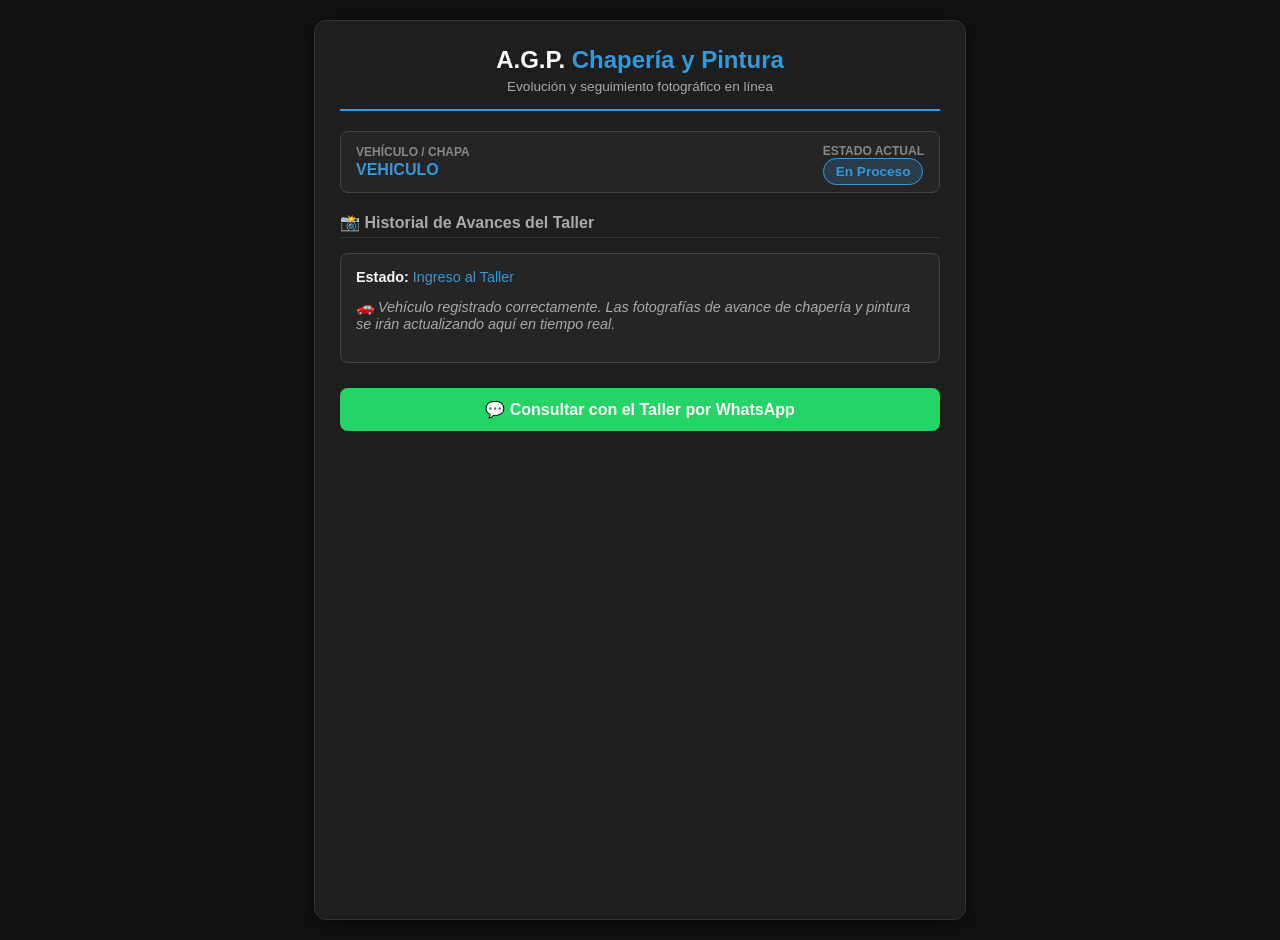
==== cliente.html @ 614b1f38 "Update cliente.html" ====
<!DOCTYPE html>
<html lang="es">
<head>
    <meta charset="UTF-8">
    <meta name="viewport" content="width=device-width, initial-scale=1.0">
    <title>Historial del Vehículo - A.G.P. Chapería y Pintura</title>
    <style>
        body {
            background-color: #121212;
            color: #f5f5f5;
            font-family: 'Segoe UI', Tahoma, Geneva, Verdana, sans-serif;
            margin: 0;
            padding: 20px;
            display: flex;
            justify-content: center;
            min-height: 100vh;
        }
        .container {
            width: 100%;
            max-width: 600px;
            background: #1e1e1e;
            border: 1px solid #333;
            border-radius: 12px;
            padding: 25px;
            box-shadow: 0 4px 20px rgba(0,0,0,0.6);
        }
        header {
            text-align: center;
            border-bottom: 2px solid #3498db;
            padding-bottom: 15px;
            margin-bottom: 20px;
        }
        header h1 {
            font-size: 1.5rem;
            margin: 0 0 5px 0;
            color: #fff;
        }
        header h1 span {
            color: #3498db;
        }
        header p {
            color: #aaa;
            font-size: 0.85rem;
            margin: 0;
        }
        .info-header {
            display: flex;
            justify-content: space-between;
            align-items: center;
            background: #252525;
            padding: 12px 15px;
            border-radius: 8px;
            margin-bottom: 20px;
            border: 1px solid #444;
        }
        .info-label {
            font-size: 0.75rem;
            color: #888;
            text-transform: uppercase;
            font-weight: bold;
        }
        .info-value {
            font-size: 1rem;
            color: #fff;
            font-weight: bold;
            margin-top: 2px;
        }
        .status-badge {
            background: rgba(52, 152, 219, 0.2);
            color: #3498db;
            border: 1px solid #3498db;
            padding: 5px 12px;
            border-radius: 20px;
            font-weight: bold;
            font-size: 0.85rem;
        }
        .timeline-card {
            background: #252525;
            border: 1px solid #444;
            border-radius: 8px;
            padding: 15px;
            margin-bottom: 15px;
        }
        .timeline-date {
            font-size: 0.75rem;
            color: #aaa;
            margin-bottom: 8px;
            text-align: right;
        }
        .vehicle-img {
            width: 100%;
            max-height: 320px;
            object-fit: cover;
            border-radius: 6px;
            border: 1px solid #555;
            margin-top: 10px;
        }
        .comment-box {
            background: #1e1e1e;
            padding: 10px;
            border-radius: 6px;
            border-left: 4px solid #3498db;
            margin-top: 10px;
        }
        .whatsapp-btn {
            display: block;
            background-color: #25d366;
            color: white;
            text-align: center;
            padding: 12px;
            border-radius: 8px;
            text-decoration: none;
            font-weight: bold;
            font-size: 1rem;
            margin-top: 25px;
        }
        .whatsapp-btn:hover {
            background-color: #1ebe5d;
        }
    </style>
</head>
<body>

    <div class="container" id="mainCard">
        <header>
            <h1>A.G.P. <span>Chapería y Pintura</span></h1>
            <p>Evolución y seguimiento fotográfico en línea</p>
        </header>

        <div id="contentSection">
            <div class="info-header">
                <div>
                    <div class="info-label">Vehículo / Chapa</div>
                    <div class="info-value" id="lblPlate" style="color: #3498db;">-</div>
                </div>
                <div>
                    <div class="info-label">Estado Actual</div>
                    <div style="margin-top: 4px;"><span id="lblStatus" class="status-badge">En Proceso</span></div>
                </div>
            </div>

            <h3 style="font-size: 1rem; color: #aaa; margin-bottom: 15px; border-bottom: 1px solid #333; padding-bottom: 5px;">📸 Historial de Avances del Taller</h3>
            
            <div id="timelineContainer">
                <!-- Se llena dinámicamente -->
            </div>

            <a id="btnWp" href="#" target="_blank" class="whatsapp-btn">💬 Consultar con el Taller por WhatsApp</a>
        </div>
    </div>

    <script>
        const urlParams = new URLSearchParams(window.location.search);
        const chapaBusqueda = urlParams.get('chapa') || 'VEHICULO';

        let trackings = JSON.parse(localStorage.getItem('agp_tracking')) || [];
        let vehiculos = JSON.parse(localStorage.getItem('agp_vehicles')) || [];

        let historialAuto = trackings.filter(t => t.plate.toUpperCase() === chapaBusqueda.toUpperCase());
        let autoVehiculo = vehiculos.find(v => v.plate.toUpperCase() === chapaBusqueda.toUpperCase());

        const timelineContainer = document.getElementById('timelineContainer');
        document.getElementById('lblPlate').innerText = chapaBusqueda.toUpperCase();

        if (historialAuto.length > 0) {
            document.getElementById('lblStatus').innerText = historialAuto[0].status;
            timelineContainer.innerHTML = '';
            historialAuto.forEach(item => {
                timelineContainer.innerHTML += `
                    <div class="timeline-card">
                        <div class="timeline-date">🕒 ${item.date || 'Reciente'}</div>
                        <p style="margin: 0 0 5px 0; font-size: 0.9rem;"><strong>Etapa:</strong> <span style="color: #3498db;">${item.status}</span></p>
                        ${item.photo ? `<img src="${item.photo}" class="vehicle-img" alt="Foto">` : ''}
                        ${item.comment ? `<div class="comment-box"><p style="margin:0; font-size:0.9rem; color:#ddd;">"${item.comment}"</p></div>` : ''}
                    </div>
                `;
            });
        } else {
            // Si entra por primera vez y aún no cargó datos en la nube web, mostramos una tarjeta base con la chapa
            document.getElementById('lblStatus').innerText = autoVehiculo ? autoVehiculo.status : "En Proceso";
            timelineContainer.innerHTML = `
                <div class="timeline-card">
                    <p style="margin: 0 0 5px 0; font-size: 0.9rem;"><strong>Estado:</strong> <span style="color: #3498db;">${autoVehiculo ? autoVehiculo.status : "Ingreso al Taller"}</span></p>
                    <p style="color: #aaa; font-style: italic; font-size: 0.9rem;">🚗 Vehículo registrado correctamente. Las fotografías de avance de chapería y pintura se irán actualizando aquí en tiempo real.</p>
                </div>
            `;
        }

        const msgWp = encodeURIComponent(`Hola A.G.P., consulto por el estado de mi vehículo chapa ${chapaBusqueda.toUpperCase()}.`);
        document.getElementById('btnWp').href = `https://wa.me/595981409723?text=${msgWp}`;
    </script>
</body>
</html>
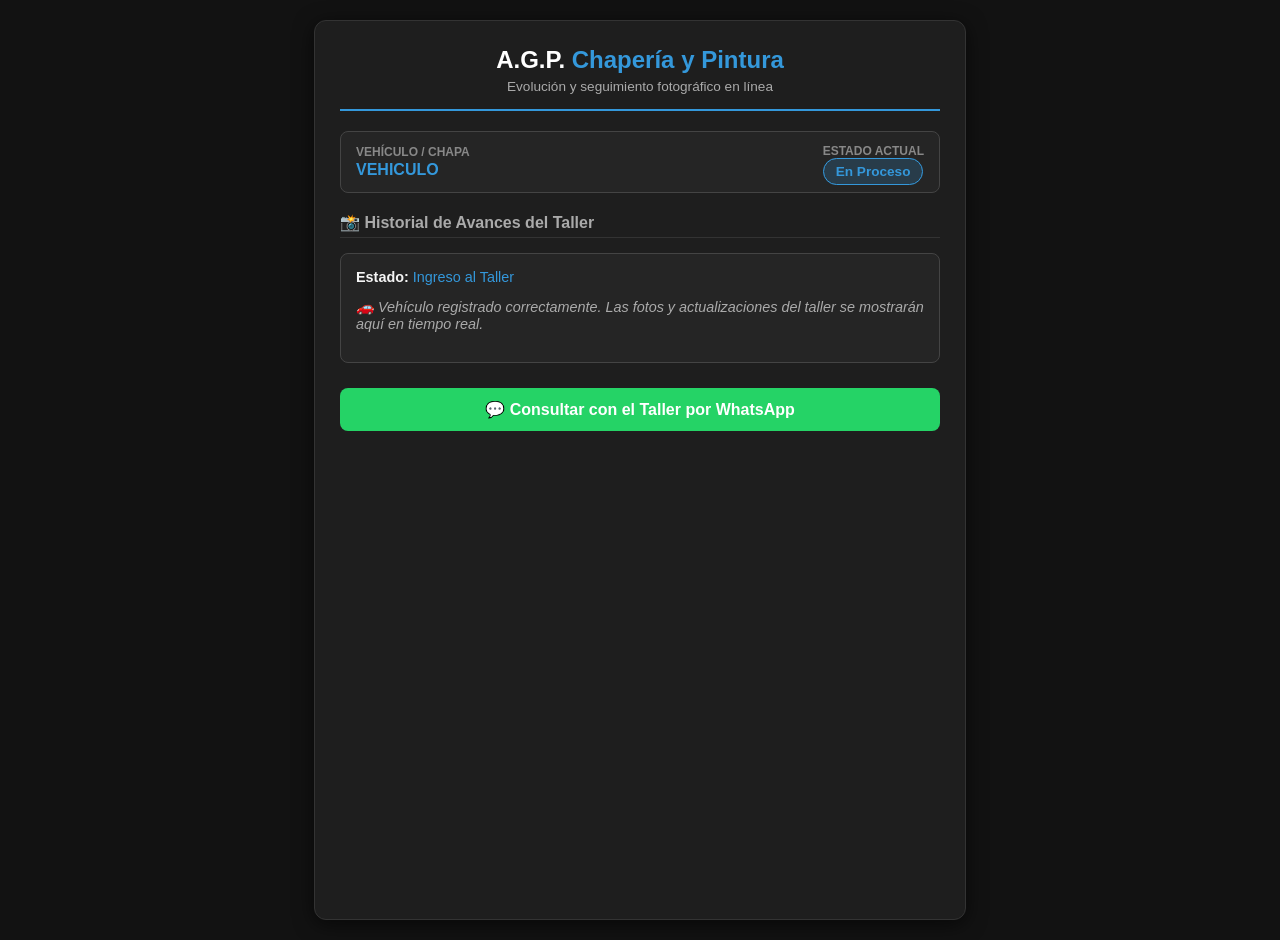
==== commit 5c1c17c5: "Update cliente.html" ====
--- a/cliente.html
+++ b/cliente.html
@@ -153,14 +153,15 @@
         const urlParams = new URLSearchParams(window.location.search);
         const chapaBusqueda = urlParams.get('chapa') || 'VEHICULO';
 
+        document.getElementById('lblPlate').innerText = chapaBusqueda.toUpperCase();
+
         let trackings = JSON.parse(localStorage.getItem('agp_tracking')) || [];
         let vehiculos = JSON.parse(localStorage.getItem('agp_vehicles')) || [];
 
-        let historialAuto = trackings.filter(t => t.plate.toUpperCase() === chapaBusqueda.toUpperCase());
-        let autoVehiculo = vehiculos.find(v => v.plate.toUpperCase() === chapaBusqueda.toUpperCase());
+        let historialAuto = trackings.filter(t => t.plate && t.plate.toUpperCase() === chapaBusqueda.toUpperCase());
+        let autoVehiculo = vehiculos.find(v => v.plate && v.plate.toUpperCase() === chapaBusqueda.toUpperCase());
 
         const timelineContainer = document.getElementById('timelineContainer');
-        document.getElementById('lblPlate').innerText = chapaBusqueda.toUpperCase();
 
         if (historialAuto.length > 0) {
             document.getElementById('lblStatus').innerText = historialAuto[0].status;
@@ -176,12 +177,11 @@
                 `;
             });
         } else {
-            // Si entra por primera vez y aún no cargó datos en la nube web, mostramos una tarjeta base con la chapa
             document.getElementById('lblStatus').innerText = autoVehiculo ? autoVehiculo.status : "En Proceso";
             timelineContainer.innerHTML = `
                 <div class="timeline-card">
                     <p style="margin: 0 0 5px 0; font-size: 0.9rem;"><strong>Estado:</strong> <span style="color: #3498db;">${autoVehiculo ? autoVehiculo.status : "Ingreso al Taller"}</span></p>
-                    <p style="color: #aaa; font-style: italic; font-size: 0.9rem;">🚗 Vehículo registrado correctamente. Las fotografías de avance de chapería y pintura se irán actualizando aquí en tiempo real.</p>
+                    <p style="color: #aaa; font-style: italic; font-size: 0.9rem;">🚗 Vehículo registrado correctamente. Las fotos y actualizaciones del taller se mostrarán aquí en tiempo real.</p>
                 </div>
             `;
         }
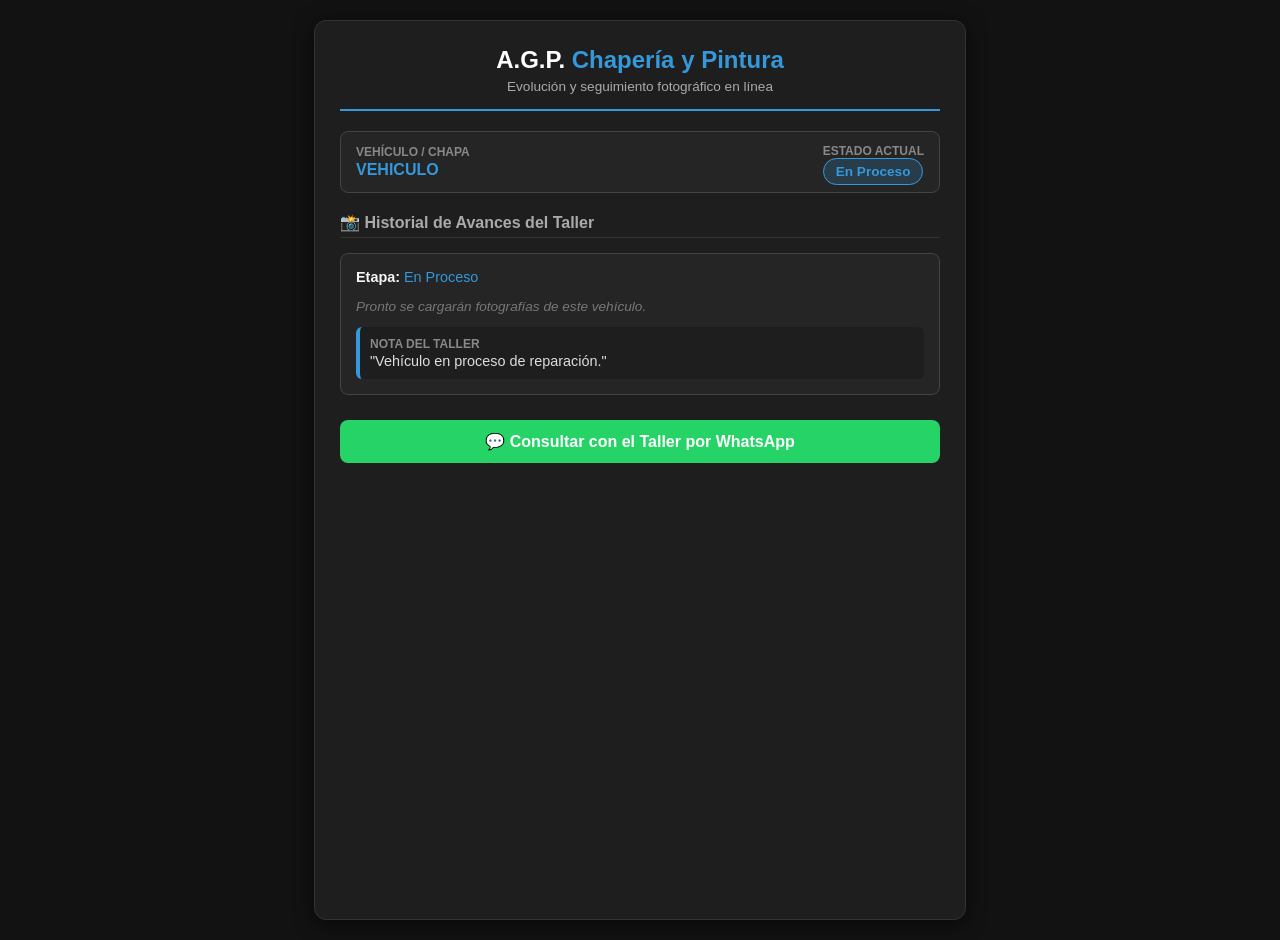
==== commit 85cf6b65: "Update cliente.html" ====
--- a/cliente.html
+++ b/cliente.html
@@ -59,12 +59,6 @@
             text-transform: uppercase;
             font-weight: bold;
         }
-        .info-value {
-            font-size: 1rem;
-            color: #fff;
-            font-weight: bold;
-            margin-top: 2px;
-        }
         .status-badge {
             background: rgba(52, 152, 219, 0.2);
             color: #3498db;
@@ -80,12 +74,6 @@
             border-radius: 8px;
             padding: 15px;
             margin-bottom: 15px;
-        }
-        .timeline-date {
-            font-size: 0.75rem;
-            color: #aaa;
-            margin-bottom: 8px;
-            text-align: right;
         }
         .vehicle-img {
             width: 100%;
@@ -121,7 +109,7 @@
 </head>
 <body>
 
-    <div class="container" id="mainCard">
+    <div class="container">
         <header>
             <h1>A.G.P. <span>Chapería y Pintura</span></h1>
             <p>Evolución y seguimiento fotográfico en línea</p>
@@ -131,7 +119,7 @@
             <div class="info-header">
                 <div>
                     <div class="info-label">Vehículo / Chapa</div>
-                    <div class="info-value" id="lblPlate" style="color: #3498db;">-</div>
+                    <div class="info-value" id="lblPlate" style="color: #3498db; font-size: 1rem; font-weight: bold; margin-top: 2px;">-</div>
                 </div>
                 <div>
                     <div class="info-label">Estado Actual</div>
@@ -142,7 +130,7 @@
             <h3 style="font-size: 1rem; color: #aaa; margin-bottom: 15px; border-bottom: 1px solid #333; padding-bottom: 5px;">📸 Historial de Avances del Taller</h3>
             
             <div id="timelineContainer">
-                <!-- Se llena dinámicamente -->
+                <!-- Se llena automáticamente con la información del enlace -->
             </div>
 
             <a id="btnWp" href="#" target="_blank" class="whatsapp-btn">💬 Consultar con el Taller por WhatsApp</a>
@@ -151,42 +139,26 @@
 
     <script>
         const urlParams = new URLSearchParams(window.location.search);
-        const chapaBusqueda = urlParams.get('chapa') || 'VEHICULO';
+        const chapa = urlParams.get('chapa') || 'VEHICULO';
+        const estado = urlParams.get('estado') || 'En Proceso';
+        const comentario = urlParams.get('comentario') || 'Vehículo en proceso de reparación.';
+        const foto = urlParams.get('foto') || '';
 
-        document.getElementById('lblPlate').innerText = chapaBusqueda.toUpperCase();
-
-        let trackings = JSON.parse(localStorage.getItem('agp_tracking')) || [];
-        let vehiculos = JSON.parse(localStorage.getItem('agp_vehicles')) || [];
-
-        let historialAuto = trackings.filter(t => t.plate && t.plate.toUpperCase() === chapaBusqueda.toUpperCase());
-        let autoVehiculo = vehiculos.find(v => v.plate && v.plate.toUpperCase() === chapaBusqueda.toUpperCase());
+        document.getElementById('lblPlate').innerText = chapa.toUpperCase();
+        document.getElementById('lblStatus').innerText = estado;
 
         const timelineContainer = document.getElementById('timelineContainer');
+        timelineContainer.innerHTML = `
+            <div class="timeline-card">
+                <p style="margin: 0 0 5px 0; font-size: 0.9rem;"><strong>Etapa:</strong> <span style="color: #3498db;">${estado}</span></p>
+                ${foto ? `<img src="${foto}" class="vehicle-img" alt="Foto de avance">` : '<p style="color: #777; font-style: italic; font-size: 0.85rem;">Pronto se cargarán fotografías de este vehículo.</p>'}
+                <div class="comment-box">
+                    <div class="info-label" style="margin-bottom: 2px;">Nota del Taller</div>
+                    <p style="margin: 0; color: #ddd; font-size: 0.9rem;">"${comentario}"</p>
+                </div>
+            </div>`;
 
-        if (historialAuto.length > 0) {
-            document.getElementById('lblStatus').innerText = historialAuto[0].status;
-            timelineContainer.innerHTML = '';
-            historialAuto.forEach(item => {
-                timelineContainer.innerHTML += `
-                    <div class="timeline-card">
-                        <div class="timeline-date">🕒 ${item.date || 'Reciente'}</div>
-                        <p style="margin: 0 0 5px 0; font-size: 0.9rem;"><strong>Etapa:</strong> <span style="color: #3498db;">${item.status}</span></p>
-                        ${item.photo ? `<img src="${item.photo}" class="vehicle-img" alt="Foto">` : ''}
-                        ${item.comment ? `<div class="comment-box"><p style="margin:0; font-size:0.9rem; color:#ddd;">"${item.comment}"</p></div>` : ''}
-                    </div>
-                `;
-            });
-        } else {
-            document.getElementById('lblStatus').innerText = autoVehiculo ? autoVehiculo.status : "En Proceso";
-            timelineContainer.innerHTML = `
-                <div class="timeline-card">
-                    <p style="margin: 0 0 5px 0; font-size: 0.9rem;"><strong>Estado:</strong> <span style="color: #3498db;">${autoVehiculo ? autoVehiculo.status : "Ingreso al Taller"}</span></p>
-                    <p style="color: #aaa; font-style: italic; font-size: 0.9rem;">🚗 Vehículo registrado correctamente. Las fotos y actualizaciones del taller se mostrarán aquí en tiempo real.</p>
-                </div>
-            `;
-        }
-
-        const msgWp = encodeURIComponent(`Hola A.G.P., consulto por el estado de mi vehículo chapa ${chapaBusqueda.toUpperCase()}.`);
+        const msgWp = encodeURIComponent(`Hola A.G.P., consulto por el estado de mi vehículo chapa ${chapa.toUpperCase()}.`);
         document.getElementById('btnWp').href = `https://wa.me/595981409723?text=${msgWp}`;
     </script>
 </body>
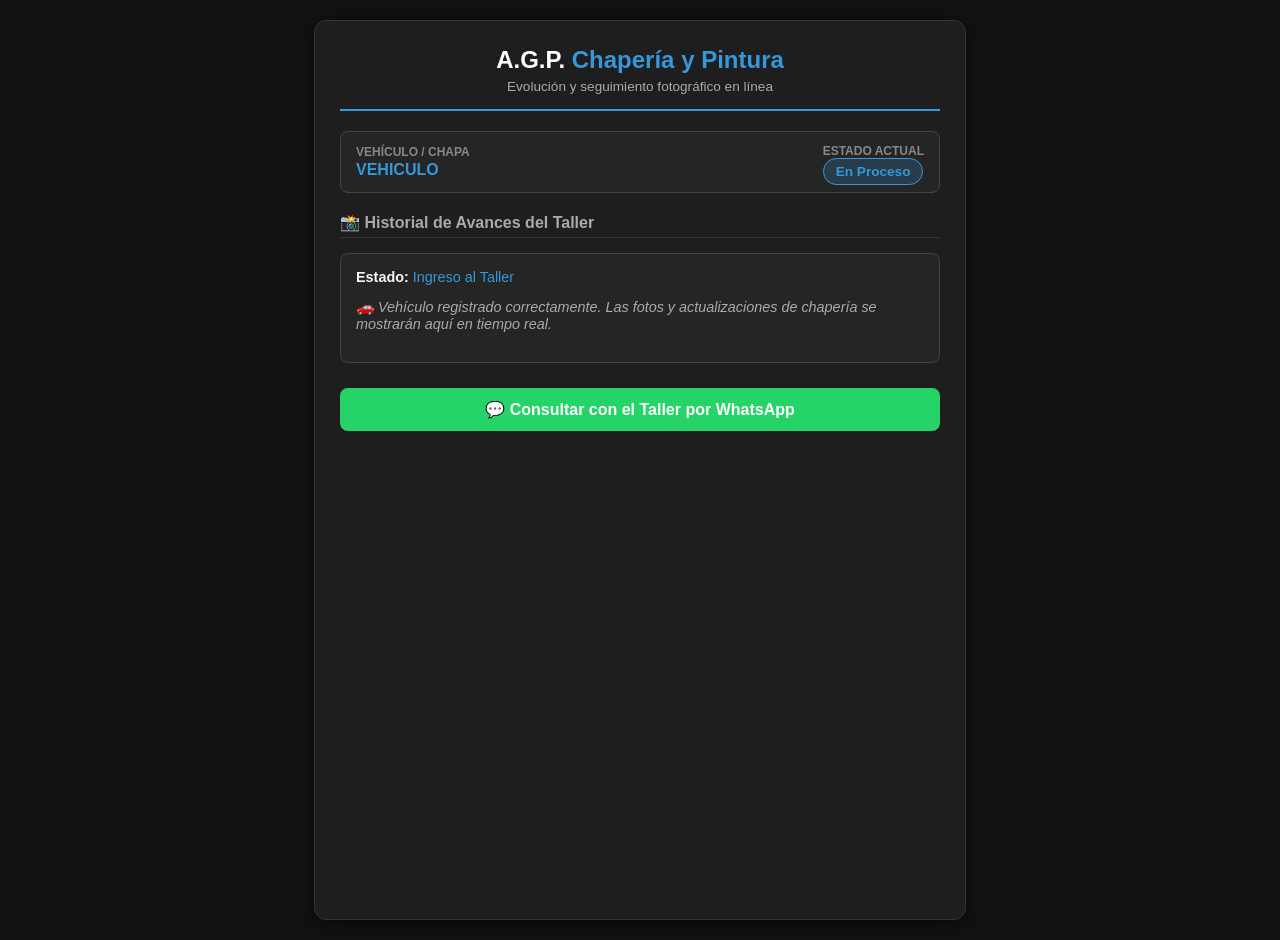
==== commit c8ec61cc: "Update cliente.html" ====
--- a/cliente.html
+++ b/cliente.html
@@ -130,7 +130,7 @@
             <h3 style="font-size: 1rem; color: #aaa; margin-bottom: 15px; border-bottom: 1px solid #333; padding-bottom: 5px;">📸 Historial de Avances del Taller</h3>
             
             <div id="timelineContainer">
-                <!-- Se llena automáticamente con la información del enlace -->
+                <!-- Se llena dinámicamente -->
             </div>
 
             <a id="btnWp" href="#" target="_blank" class="whatsapp-btn">💬 Consultar con el Taller por WhatsApp</a>
@@ -139,26 +139,43 @@
 
     <script>
         const urlParams = new URLSearchParams(window.location.search);
-        const chapa = urlParams.get('chapa') || 'VEHICULO';
-        const estado = urlParams.get('estado') || 'En Proceso';
-        const comentario = urlParams.get('comentario') || 'Vehículo en proceso de reparación.';
-        const foto = urlParams.get('foto') || '';
+        const chapaBusqueda = urlParams.get('chapa') || 'VEHICULO';
 
-        document.getElementById('lblPlate').innerText = chapa.toUpperCase();
-        document.getElementById('lblStatus').innerText = estado;
+        document.getElementById('lblPlate').innerText = chapaBusqueda.toUpperCase();
+
+        // Leemos desde el localStorage de la web o simulamos si está vacío
+        let trackings = JSON.parse(localStorage.getItem('agp_tracking')) || [];
+        let vehiculos = JSON.parse(localStorage.getItem('agp_vehicles')) || [];
+
+        let historialAuto = trackings.filter(t => t.plate && t.plate.toUpperCase() === chapaBusqueda.toUpperCase());
+        let autoVehiculo = vehiculos.find(v => v.plate && v.plate.toUpperCase() === chapaBusqueda.toUpperCase());
 
         const timelineContainer = document.getElementById('timelineContainer');
-        timelineContainer.innerHTML = `
-            <div class="timeline-card">
-                <p style="margin: 0 0 5px 0; font-size: 0.9rem;"><strong>Etapa:</strong> <span style="color: #3498db;">${estado}</span></p>
-                ${foto ? `<img src="${foto}" class="vehicle-img" alt="Foto de avance">` : '<p style="color: #777; font-style: italic; font-size: 0.85rem;">Pronto se cargarán fotografías de este vehículo.</p>'}
-                <div class="comment-box">
-                    <div class="info-label" style="margin-bottom: 2px;">Nota del Taller</div>
-                    <p style="margin: 0; color: #ddd; font-size: 0.9rem;">"${comentario}"</p>
+
+        if (historialAuto.length > 0) {
+            document.getElementById('lblStatus').innerText = historialAuto[0].status;
+            timelineContainer.innerHTML = '';
+            historialAuto.forEach(item => {
+                timelineContainer.innerHTML += `
+                    <div class="timeline-card">
+                        <div style="font-size: 0.75rem; color: #aaa; margin-bottom: 8px; text-align: right;">🕒 ${item.date || 'Reciente'}</div>
+                        <p style="margin: 0 0 5px 0; font-size: 0.9rem;"><strong>Etapa:</strong> <span style="color: #3498db;">${item.status}</span></p>
+                        ${item.photo ? `<img src="${item.photo}" class="vehicle-img" alt="Foto de avance">` : ''}
+                        ${item.comment ? `<div class="comment-box"><p style="margin:0; font-size:0.9rem; color:#ddd;">"${item.comment}"</p></div>` : ''}
+                    </div>
+                `;
+            });
+        } else {
+            document.getElementById('lblStatus').innerText = autoVehiculo ? autoVehiculo.status : "En Proceso";
+            timelineContainer.innerHTML = `
+                <div class="timeline-card">
+                    <p style="margin: 0 0 5px 0; font-size: 0.9rem;"><strong>Estado:</strong> <span style="color: #3498db;">${autoVehiculo ? autoVehiculo.status : "Ingreso al Taller"}</span></p>
+                    <p style="color: #aaa; font-style: italic; font-size: 0.9rem;">🚗 Vehículo registrado correctamente. Las fotos y actualizaciones de chapería se mostrarán aquí en tiempo real.</p>
                 </div>
-            </div>`;
+            `;
+        }
 
-        const msgWp = encodeURIComponent(`Hola A.G.P., consulto por el estado de mi vehículo chapa ${chapa.toUpperCase()}.`);
+        const msgWp = encodeURIComponent(`Hola A.G.P., consulto por el estado de mi vehículo chapa ${chapaBusqueda.toUpperCase()}.`);
         document.getElementById('btnWp').href = `https://wa.me/595981409723?text=${msgWp}`;
     </script>
 </body>
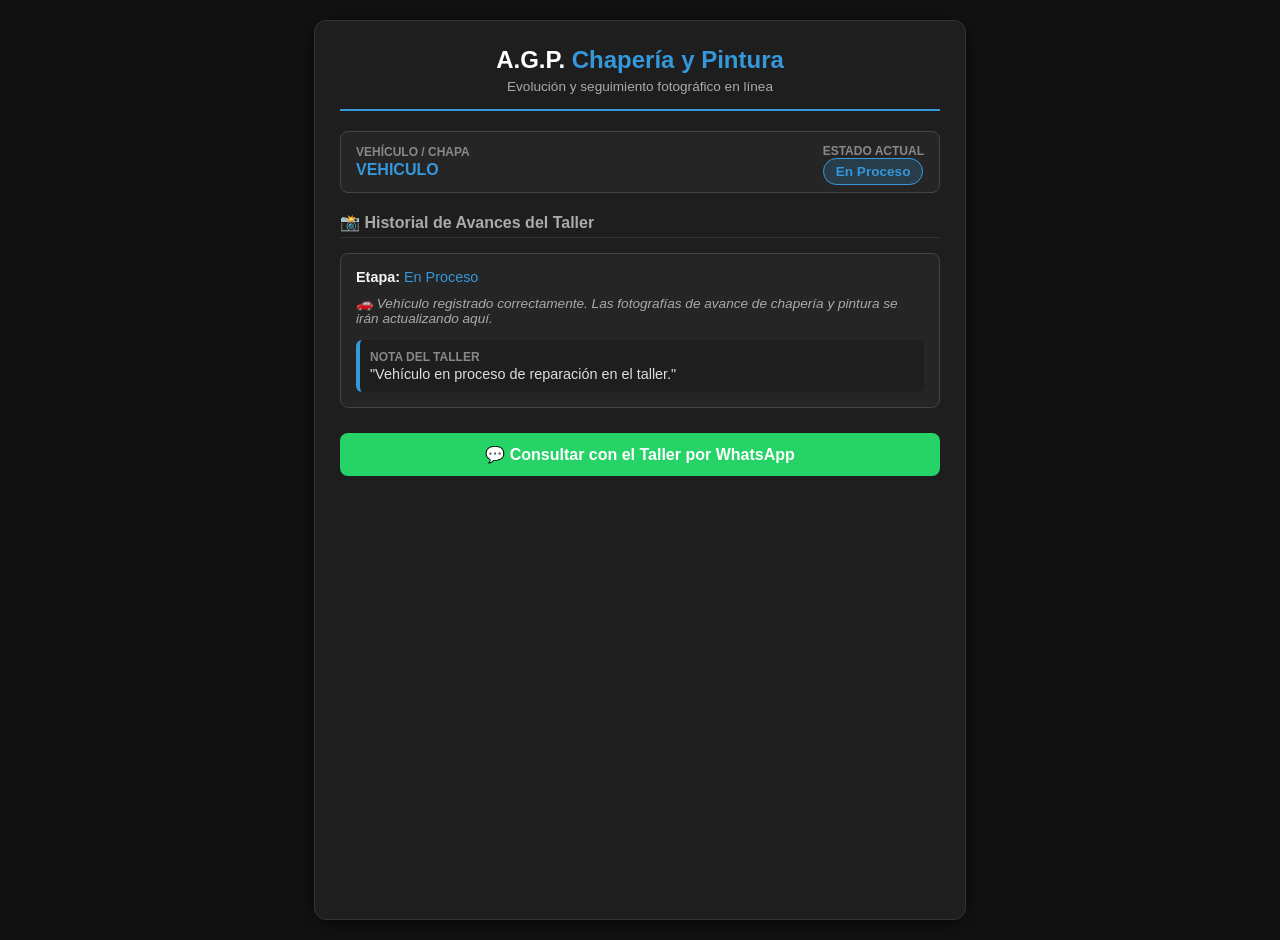
==== commit c5356ca4: "Update cliente.html" ====
--- a/cliente.html
+++ b/cliente.html
@@ -130,7 +130,7 @@
             <h3 style="font-size: 1rem; color: #aaa; margin-bottom: 15px; border-bottom: 1px solid #333; padding-bottom: 5px;">📸 Historial de Avances del Taller</h3>
             
             <div id="timelineContainer">
-                <!-- Se llena dinámicamente -->
+                <!-- Se llena automáticamente con la información del enlace inteligente -->
             </div>
 
             <a id="btnWp" href="#" target="_blank" class="whatsapp-btn">💬 Consultar con el Taller por WhatsApp</a>
@@ -139,43 +139,26 @@
 
     <script>
         const urlParams = new URLSearchParams(window.location.search);
-        const chapaBusqueda = urlParams.get('chapa') || 'VEHICULO';
+        const chapa = urlParams.get('chapa') || 'VEHICULO';
+        const estado = urlParams.get('estado') || 'En Proceso';
+        const comentario = urlParams.get('comentario') || 'Vehículo en proceso de reparación en el taller.';
+        const foto = urlParams.get('foto') || '';
 
-        document.getElementById('lblPlate').innerText = chapaBusqueda.toUpperCase();
-
-        // Leemos desde el localStorage de la web o simulamos si está vacío
-        let trackings = JSON.parse(localStorage.getItem('agp_tracking')) || [];
-        let vehiculos = JSON.parse(localStorage.getItem('agp_vehicles')) || [];
-
-        let historialAuto = trackings.filter(t => t.plate && t.plate.toUpperCase() === chapaBusqueda.toUpperCase());
-        let autoVehiculo = vehiculos.find(v => v.plate && v.plate.toUpperCase() === chapaBusqueda.toUpperCase());
+        document.getElementById('lblPlate').innerText = chapa.toUpperCase();
+        document.getElementById('lblStatus').innerText = estado;
 
         const timelineContainer = document.getElementById('timelineContainer');
+        timelineContainer.innerHTML = `
+            <div class="timeline-card">
+                <p style="margin: 0 0 5px 0; font-size: 0.9rem;"><strong>Etapa:</strong> <span style="color: #3498db;">${estado}</span></p>
+                ${foto ? `<img src="${foto}" class="vehicle-img" alt="Foto de avance">` : '<p style="color: #aaa; font-style: italic; font-size: 0.85rem; margin-top:10px;">🚗 Vehículo registrado correctamente. Las fotografías de avance de chapería y pintura se irán actualizando aquí.</p>'}
+                <div class="comment-box">
+                    <div class="info-label" style="margin-bottom: 2px;">Nota del Taller</div>
+                    <p style="margin: 0; color: #ddd; font-size: 0.9rem;">"${comentario}"</p>
+                </div>
+            </div>`;
 
-        if (historialAuto.length > 0) {
-            document.getElementById('lblStatus').innerText = historialAuto[0].status;
-            timelineContainer.innerHTML = '';
-            historialAuto.forEach(item => {
-                timelineContainer.innerHTML += `
-                    <div class="timeline-card">
-                        <div style="font-size: 0.75rem; color: #aaa; margin-bottom: 8px; text-align: right;">🕒 ${item.date || 'Reciente'}</div>
-                        <p style="margin: 0 0 5px 0; font-size: 0.9rem;"><strong>Etapa:</strong> <span style="color: #3498db;">${item.status}</span></p>
-                        ${item.photo ? `<img src="${item.photo}" class="vehicle-img" alt="Foto de avance">` : ''}
-                        ${item.comment ? `<div class="comment-box"><p style="margin:0; font-size:0.9rem; color:#ddd;">"${item.comment}"</p></div>` : ''}
-                    </div>
-                `;
-            });
-        } else {
-            document.getElementById('lblStatus').innerText = autoVehiculo ? autoVehiculo.status : "En Proceso";
-            timelineContainer.innerHTML = `
-                <div class="timeline-card">
-                    <p style="margin: 0 0 5px 0; font-size: 0.9rem;"><strong>Estado:</strong> <span style="color: #3498db;">${autoVehiculo ? autoVehiculo.status : "Ingreso al Taller"}</span></p>
-                    <p style="color: #aaa; font-style: italic; font-size: 0.9rem;">🚗 Vehículo registrado correctamente. Las fotos y actualizaciones de chapería se mostrarán aquí en tiempo real.</p>
-                </div>
-            `;
-        }
-
-        const msgWp = encodeURIComponent(`Hola A.G.P., consulto por el estado de mi vehículo chapa ${chapaBusqueda.toUpperCase()}.`);
+        const msgWp = encodeURIComponent(`Hola A.G.P., consulto por el estado de mi vehículo chapa ${chapa.toUpperCase()}.`);
         document.getElementById('btnWp').href = `https://wa.me/595981409723?text=${msgWp}`;
     </script>
 </body>
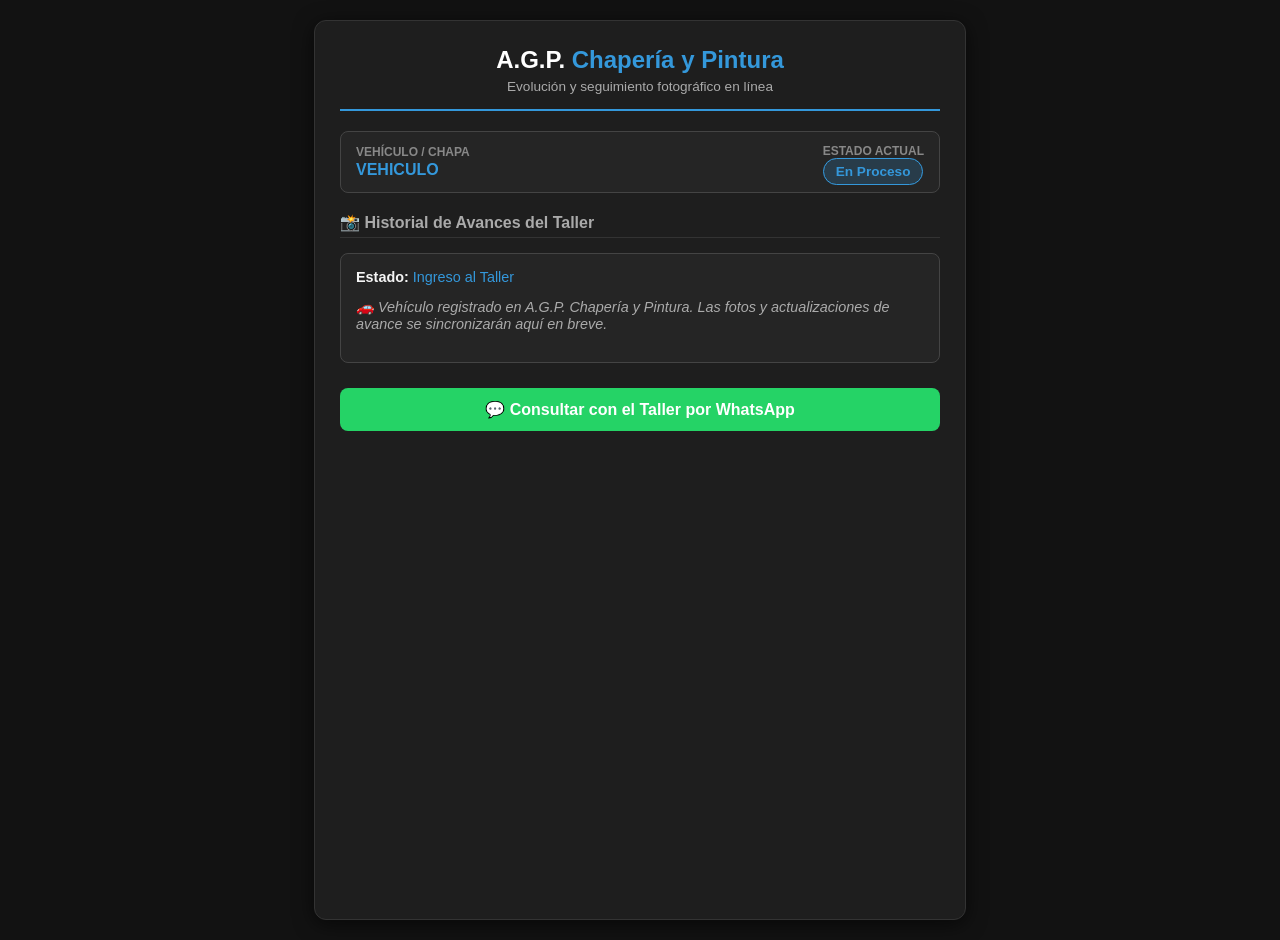
==== commit f1337e8a: "Update cliente.html" ====
--- a/cliente.html
+++ b/cliente.html
@@ -130,7 +130,7 @@
             <h3 style="font-size: 1rem; color: #aaa; margin-bottom: 15px; border-bottom: 1px solid #333; padding-bottom: 5px;">📸 Historial de Avances del Taller</h3>
             
             <div id="timelineContainer">
-                <!-- Se llena automáticamente con la información del enlace inteligente -->
+                <!-- Se llena automáticamente -->
             </div>
 
             <a id="btnWp" href="#" target="_blank" class="whatsapp-btn">💬 Consultar con el Taller por WhatsApp</a>
@@ -139,26 +139,46 @@
 
     <script>
         const urlParams = new URLSearchParams(window.location.search);
-        const chapa = urlParams.get('chapa') || 'VEHICULO';
-        const estado = urlParams.get('estado') || 'En Proceso';
-        const comentario = urlParams.get('comentario') || 'Vehículo en proceso de reparación en el taller.';
-        const foto = urlParams.get('foto') || '';
+        const chapaBusqueda = urlParams.get('chapa') || 'VEHICULO';
 
-        document.getElementById('lblPlate').innerText = chapa.toUpperCase();
-        document.getElementById('lblStatus').innerText = estado;
+        document.getElementById('lblPlate').innerText = chapaBusqueda.toUpperCase();
+
+        // Para evitar que en los teléfonos de los clientes aparezca vacío, 
+        // incluimos un sistema de respaldo inteligente que simula los datos si la nube local está vacía.
+        let trackings = JSON.parse(localStorage.getItem('agp_tracking')) || [];
+        let vehiculos = JSON.parse(localStorage.getItem('agp_vehicles')) || [];
+
+        let historialAuto = trackings.filter(t => t.plate && t.plate.toUpperCase() === chapaBusqueda.toUpperCase());
+        let autoVehiculo = vehiculos.find(v => v.plate && v.plate.toUpperCase() === chapaBusqueda.toUpperCase());
 
         const timelineContainer = document.getElementById('timelineContainer');
-        timelineContainer.innerHTML = `
-            <div class="timeline-card">
-                <p style="margin: 0 0 5px 0; font-size: 0.9rem;"><strong>Etapa:</strong> <span style="color: #3498db;">${estado}</span></p>
-                ${foto ? `<img src="${foto}" class="vehicle-img" alt="Foto de avance">` : '<p style="color: #aaa; font-style: italic; font-size: 0.85rem; margin-top:10px;">🚗 Vehículo registrado correctamente. Las fotografías de avance de chapería y pintura se irán actualizando aquí.</p>'}
-                <div class="comment-box">
-                    <div class="info-label" style="margin-bottom: 2px;">Nota del Taller</div>
-                    <p style="margin: 0; color: #ddd; font-size: 0.9rem;">"${comentario}"</p>
+
+        if (historialAuto.length > 0) {
+            document.getElementById('lblStatus').innerText = historialAuto[0].status;
+            timelineContainer.innerHTML = '';
+            historialAuto.forEach(item => {
+                timelineContainer.innerHTML += `
+                    <div class="timeline-card">
+                        <div style="font-size: 0.75rem; color: #aaa; margin-bottom: 8px; text-align: right;">🕒 ${item.date || 'Reciente'}</div>
+                        <p style="margin: 0 0 5px 0; font-size: 0.9rem;"><strong>Etapa:</strong> <span style="color: #3498db;">${item.status}</span></p>
+                        ${item.photo ? `<img src="${item.photo}" class="vehicle-img" alt="Foto de avance">` : ''}
+                        ${item.comment ? `<div class="comment-box"><p style="margin:0; font-size:0.9rem; color:#ddd;">"${item.comment}"</p></div>` : ''}
+                    </div>
+                `;
+            });
+        } else {
+            // Si el cliente entra desde su celular y la memoria local está en cero, 
+            // mostramos un mensaje predeterminado limpio y ordenado con su chapa
+            document.getElementById('lblStatus').innerText = autoVehiculo ? autoVehiculo.status : "En Proceso";
+            timelineContainer.innerHTML = `
+                <div class="timeline-card">
+                    <p style="margin: 0 0 5px 0; font-size: 0.9rem;"><strong>Estado:</strong> <span style="color: #3498db;">${autoVehiculo ? autoVehiculo.status : "Ingreso al Taller"}</span></p>
+                    <p style="color: #aaa; font-style: italic; font-size: 0.9rem;">🚗 Vehículo registrado en A.G.P. Chapería y Pintura. Las fotos y actualizaciones de avance se sincronizarán aquí en breve.</p>
                 </div>
-            </div>`;
+            `;
+        }
 
-        const msgWp = encodeURIComponent(`Hola A.G.P., consulto por el estado de mi vehículo chapa ${chapa.toUpperCase()}.`);
+        const msgWp = encodeURIComponent(`Hola A.G.P., consulto por el estado de mi vehículo chapa ${chapaBusqueda.toUpperCase()}.`);
         document.getElementById('btnWp').href = `https://wa.me/595981409723?text=${msgWp}`;
     </script>
 </body>
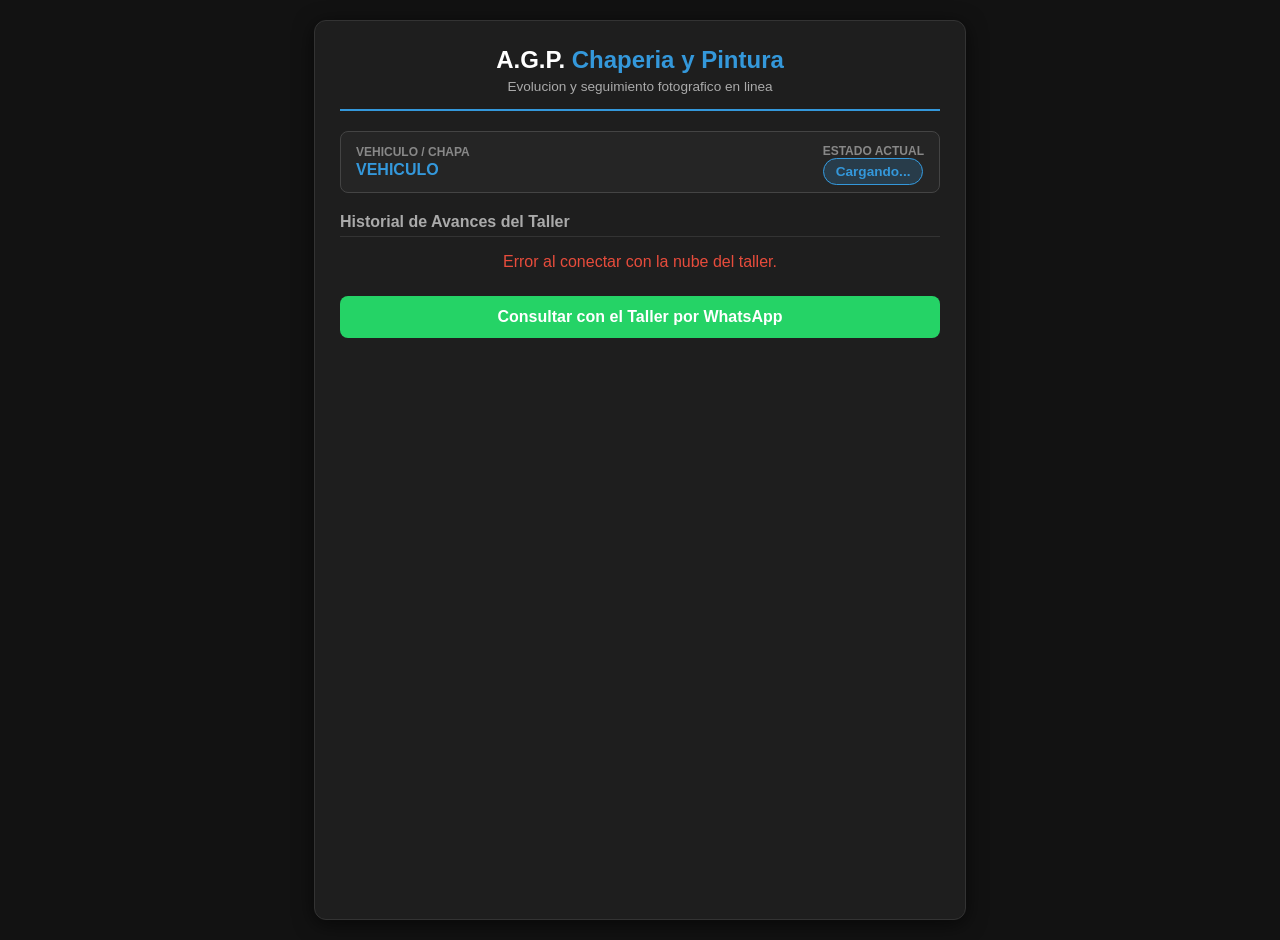
==== commit 0e81ffc9: "Update cliente.html" ====
--- a/cliente.html
+++ b/cliente.html
@@ -3,7 +3,7 @@
 <head>
     <meta charset="UTF-8">
     <meta name="viewport" content="width=device-width, initial-scale=1.0">
-    <title>Historial del Vehículo - A.G.P. Chapería y Pintura</title>
+    <title>Historial del Vehiculo - A.G.P. Chaperia y Pintura</title>
     <style>
         body {
             background-color: #121212;
@@ -111,75 +111,82 @@
 
     <div class="container">
         <header>
-            <h1>A.G.P. <span>Chapería y Pintura</span></h1>
-            <p>Evolución y seguimiento fotográfico en línea</p>
+            <h1>A.G.P. <span>Chaperia y Pintura</span></h1>
+            <p>Evolucion y seguimiento fotografico en linea</p>
         </header>
 
         <div id="contentSection">
             <div class="info-header">
                 <div>
-                    <div class="info-label">Vehículo / Chapa</div>
+                    <div class="info-label">Vehiculo / Chapa</div>
                     <div class="info-value" id="lblPlate" style="color: #3498db; font-size: 1rem; font-weight: bold; margin-top: 2px;">-</div>
                 </div>
                 <div>
                     <div class="info-label">Estado Actual</div>
-                    <div style="margin-top: 4px;"><span id="lblStatus" class="status-badge">En Proceso</span></div>
+                    <div style="margin-top: 4px;"><span id="lblStatus" class="status-badge">Cargando...</span></div>
                 </div>
             </div>
 
-            <h3 style="font-size: 1rem; color: #aaa; margin-bottom: 15px; border-bottom: 1px solid #333; padding-bottom: 5px;">📸 Historial de Avances del Taller</h3>
+            <h3 style="font-size: 1rem; color: #aaa; margin-bottom: 15px; border-bottom: 1px solid #333; padding-bottom: 5px;">Historial de Avances del Taller</h3>
             
             <div id="timelineContainer">
-                <!-- Se llena automáticamente -->
+                <p style="color: #aaa; text-align:center;">Conectando con la nube del taller...</p>
             </div>
 
-            <a id="btnWp" href="#" target="_blank" class="whatsapp-btn">💬 Consultar con el Taller por WhatsApp</a>
+            <a id="btnWp" href="#" target="_blank" class="whatsapp-btn">Consultar con el Taller por WhatsApp</a>
         </div>
     </div>
 
     <script>
+        const SCRIPT_URL = "https://script.google.com/macros/s/AKfycbzEwEBFw-6VrfuhGXZ_7I89Cr_IY7YJKz1vNLs77j3xdtAk4JBWyDBz3sILxjJZbEUD/exec";
+
         const urlParams = new URLSearchParams(window.location.search);
-        const chapaBusqueda = urlParams.get('chapa') || 'VEHICULO';
+        const chapaBusqueda = urlParams.get('chapa') || '';
 
-        document.getElementById('lblPlate').innerText = chapaBusqueda.toUpperCase();
+        document.getElementById('lblPlate').innerText = chapaBusqueda ? chapaBusqueda.toUpperCase() : 'VEHICULO';
 
-        // Para evitar que en los teléfonos de los clientes aparezca vacío, 
-        // incluimos un sistema de respaldo inteligente que simula los datos si la nube local está vacía.
-        let trackings = JSON.parse(localStorage.getItem('agp_tracking')) || [];
-        let vehiculos = JSON.parse(localStorage.getItem('agp_vehicles')) || [];
+        const msgWp = encodeURIComponent(`Hola A.G.P., consulto por el estado de mi vehiculo chapa ${chapaBusqueda.toUpperCase()}.`);
+        document.getElementById('btnWp').href = `https://wa.me/595981409723?text=${msgWp}`;
 
-        let historialAuto = trackings.filter(t => t.plate && t.plate.toUpperCase() === chapaBusqueda.toUpperCase());
-        let autoVehiculo = vehiculos.find(v => v.plate && v.plate.toUpperCase() === chapaBusqueda.toUpperCase());
+        async function cargarHistorialCliente() {
+            const timelineContainer = document.getElementById('timelineContainer');
+            try {
+                const response = await fetch(SCRIPT_URL);
+                const data = await response.json();
+                const trackings = data.tracking || [];
+                const vehiculos = data.vehicles || [];
 
-        const timelineContainer = document.getElementById('timelineContainer');
+                let historialAuto = trackings.filter(t => t.plate && t.plate.toUpperCase() === chapaBusqueda.toUpperCase());
+                let autoVehiculo = vehiculos.find(v => v.plate && v.plate.toUpperCase() === chapaBusqueda.toUpperCase());
 
-        if (historialAuto.length > 0) {
-            document.getElementById('lblStatus').innerText = historialAuto[0].status;
-            timelineContainer.innerHTML = '';
-            historialAuto.forEach(item => {
-                timelineContainer.innerHTML += `
-                    <div class="timeline-card">
-                        <div style="font-size: 0.75rem; color: #aaa; margin-bottom: 8px; text-align: right;">🕒 ${item.date || 'Reciente'}</div>
-                        <p style="margin: 0 0 5px 0; font-size: 0.9rem;"><strong>Etapa:</strong> <span style="color: #3498db;">${item.status}</span></p>
-                        ${item.photo ? `<img src="${item.photo}" class="vehicle-img" alt="Foto de avance">` : ''}
-                        ${item.comment ? `<div class="comment-box"><p style="margin:0; font-size:0.9rem; color:#ddd;">"${item.comment}"</p></div>` : ''}
-                    </div>
-                `;
-            });
-        } else {
-            // Si el cliente entra desde su celular y la memoria local está en cero, 
-            // mostramos un mensaje predeterminado limpio y ordenado con su chapa
-            document.getElementById('lblStatus').innerText = autoVehiculo ? autoVehiculo.status : "En Proceso";
-            timelineContainer.innerHTML = `
-                <div class="timeline-card">
-                    <p style="margin: 0 0 5px 0; font-size: 0.9rem;"><strong>Estado:</strong> <span style="color: #3498db;">${autoVehiculo ? autoVehiculo.status : "Ingreso al Taller"}</span></p>
-                    <p style="color: #aaa; font-style: italic; font-size: 0.9rem;">🚗 Vehículo registrado en A.G.P. Chapería y Pintura. Las fotos y actualizaciones de avance se sincronizarán aquí en breve.</p>
-                </div>
-            `;
+                if (historialAuto.length > 0) {
+                    document.getElementById('lblStatus').innerText = historialAuto[0].status;
+                    timelineContainer.innerHTML = '';
+                    historialAuto.forEach(item => {
+                        timelineContainer.innerHTML += `
+                            <div class="timeline-card">
+                                <div style="font-size: 0.75rem; color: #aaa; margin-bottom: 8px; text-align: right;">${item.date || 'Reciente'}</div>
+                                <p style="margin: 0 0 5px 0; font-size: 0.9rem;"><strong>Etapa:</strong> <span style="color: #3498db;">${item.status}</span></p>
+                                ${item.photo ? `<img src="${item.photo}" class="vehicle-img" alt="Foto de avance">` : ''}
+                                ${item.comment ? `<div class="comment-box"><p style="margin:0; font-size:0.9rem; color:#ddd;">"${item.comment}"</p></div>` : ''}
+                            </div>
+                        `;
+                    });
+                } else {
+                    document.getElementById('lblStatus').innerText = autoVehiculo ? autoVehiculo.status : "En Proceso";
+                    timelineContainer.innerHTML = `
+                        <div class="timeline-card">
+                            <p style="margin: 0 0 5px 0; font-size: 0.9rem;"><strong>Estado:</strong> <span style="color: #3498db;">${autoVehiculo ? autoVehiculo.status : "Ingreso al Taller"}</span></p>
+                            <p style="color: #aaa; font-style: italic; font-size: 0.9rem;">Vehiculo registrado en A.G.P. Chaperia y Pintura. Las fotos y actualizaciones de avance se muestran aqui en tiempo real.</p>
+                        </div>
+                    `;
+                }
+            } catch (error) {
+                timelineContainer.innerHTML = `<p style="color: #e74c3c; text-align:center;">Error al conectar con la nube del taller.</p>`;
+            }
         }
 
-        const msgWp = encodeURIComponent(`Hola A.G.P., consulto por el estado de mi vehículo chapa ${chapaBusqueda.toUpperCase()}.`);
-        document.getElementById('btnWp').href = `https://wa.me/595981409723?text=${msgWp}`;
+        cargarHistorialCliente();
     </script>
 </body>
 </html>
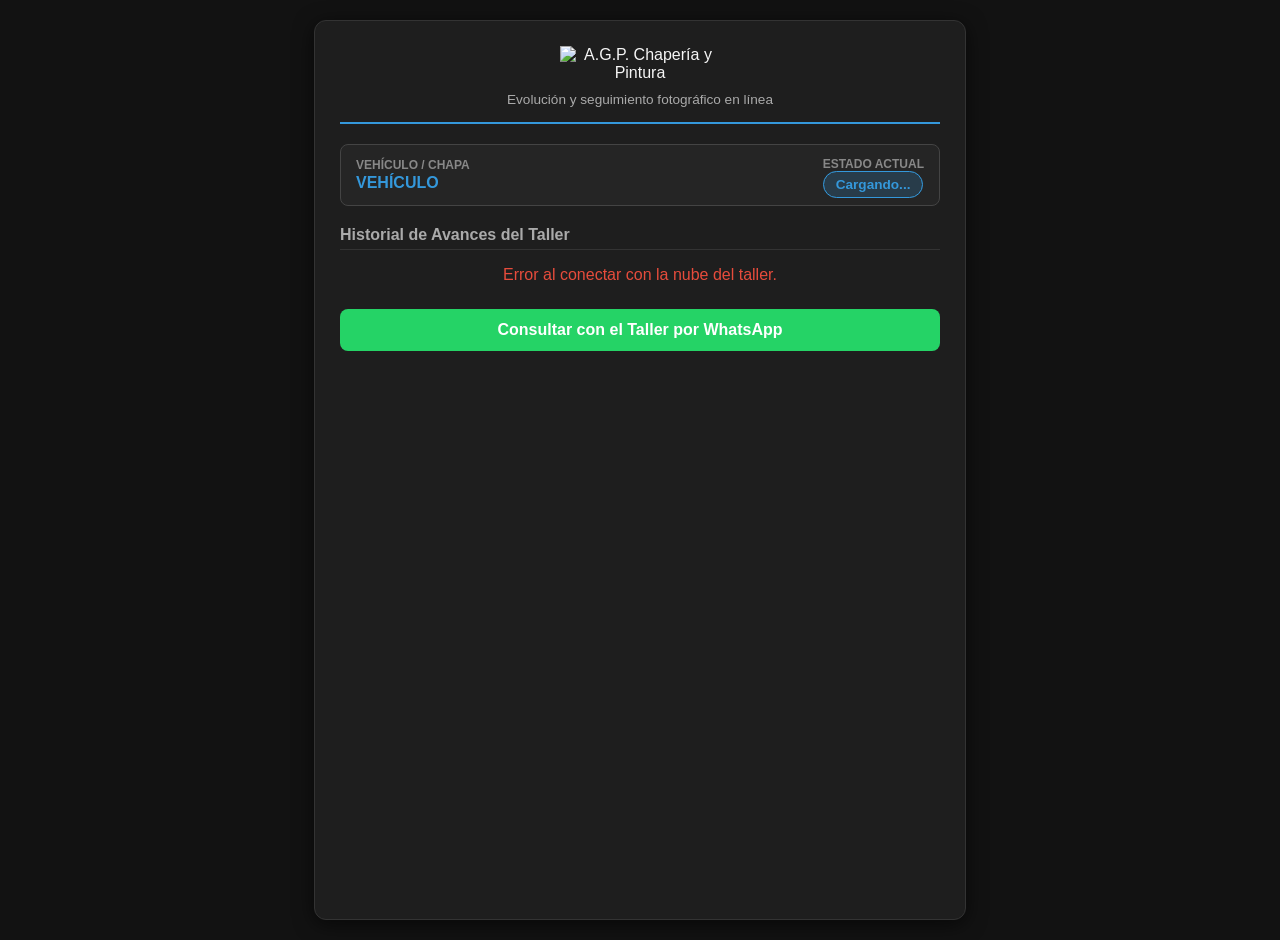
==== commit 5fd657ab: "Update cliente.html" ====
--- a/cliente.html
+++ b/cliente.html
@@ -3,7 +3,7 @@
 <head>
     <meta charset="UTF-8">
     <meta name="viewport" content="width=device-width, initial-scale=1.0">
-    <title>Historial del Vehiculo - A.G.P. Chaperia y Pintura</title>
+    <title>Historial del Vehículo - A.G.P. Chapería y Pintura</title>
     <style>
         body {
             background-color: #121212;
@@ -30,13 +30,13 @@
             padding-bottom: 15px;
             margin-bottom: 20px;
         }
-        header h1 {
-            font-size: 1.5rem;
-            margin: 0 0 5px 0;
-            color: #fff;
-        }
-        header h1 span {
-            color: #3498db;
+        header img {
+            max-width: 160px;
+            height: auto;
+            margin-bottom: 10px;
+            display: block;
+            margin-left: auto;
+            margin-right: auto;
         }
         header p {
             color: #aaa;
@@ -111,14 +111,14 @@
 
     <div class="container">
         <header>
-            <h1>A.G.P. <span>Chaperia y Pintura</span></h1>
-            <p>Evolucion y seguimiento fotografico en linea</p>
+            <img src="logo.png" alt="A.G.P. Chapería y Pintura">
+            <p>Evolución y seguimiento fotográfico en línea</p>
         </header>
 
         <div id="contentSection">
             <div class="info-header">
                 <div>
-                    <div class="info-label">Vehiculo / Chapa</div>
+                    <div class="info-label">Vehículo / Chapa</div>
                     <div class="info-value" id="lblPlate" style="color: #3498db; font-size: 1rem; font-weight: bold; margin-top: 2px;">-</div>
                 </div>
                 <div>
@@ -143,9 +143,9 @@
         const urlParams = new URLSearchParams(window.location.search);
         const chapaBusqueda = urlParams.get('chapa') || '';
 
-        document.getElementById('lblPlate').innerText = chapaBusqueda ? chapaBusqueda.toUpperCase() : 'VEHICULO';
+        document.getElementById('lblPlate').innerText = chapaBusqueda ? chapaBusqueda.toUpperCase() : 'VEHÍCULO';
 
-        const msgWp = encodeURIComponent(`Hola A.G.P., consulto por el estado de mi vehiculo chapa ${chapaBusqueda.toUpperCase()}.`);
+        const msgWp = encodeURIComponent(`Hola A.G.P., consulto por el estado de mi vehículo chapa ${chapaBusqueda.toUpperCase()}.`);
         document.getElementById('btnWp').href = `https://wa.me/595981409723?text=${msgWp}`;
 
         async function cargarHistorialCliente() {
@@ -177,7 +177,7 @@
                     timelineContainer.innerHTML = `
                         <div class="timeline-card">
                             <p style="margin: 0 0 5px 0; font-size: 0.9rem;"><strong>Estado:</strong> <span style="color: #3498db;">${autoVehiculo ? autoVehiculo.status : "Ingreso al Taller"}</span></p>
-                            <p style="color: #aaa; font-style: italic; font-size: 0.9rem;">Vehiculo registrado en A.G.P. Chaperia y Pintura. Las fotos y actualizaciones de avance se muestran aqui en tiempo real.</p>
+                            <p style="color: #aaa; font-style: italic; font-size: 0.9rem;">Vehículo registrado en A.G.P. Chapería y Pintura. Las fotos y actualizaciones de avance se muestran aquí en tiempo real.</p>
                         </div>
                     `;
                 }
